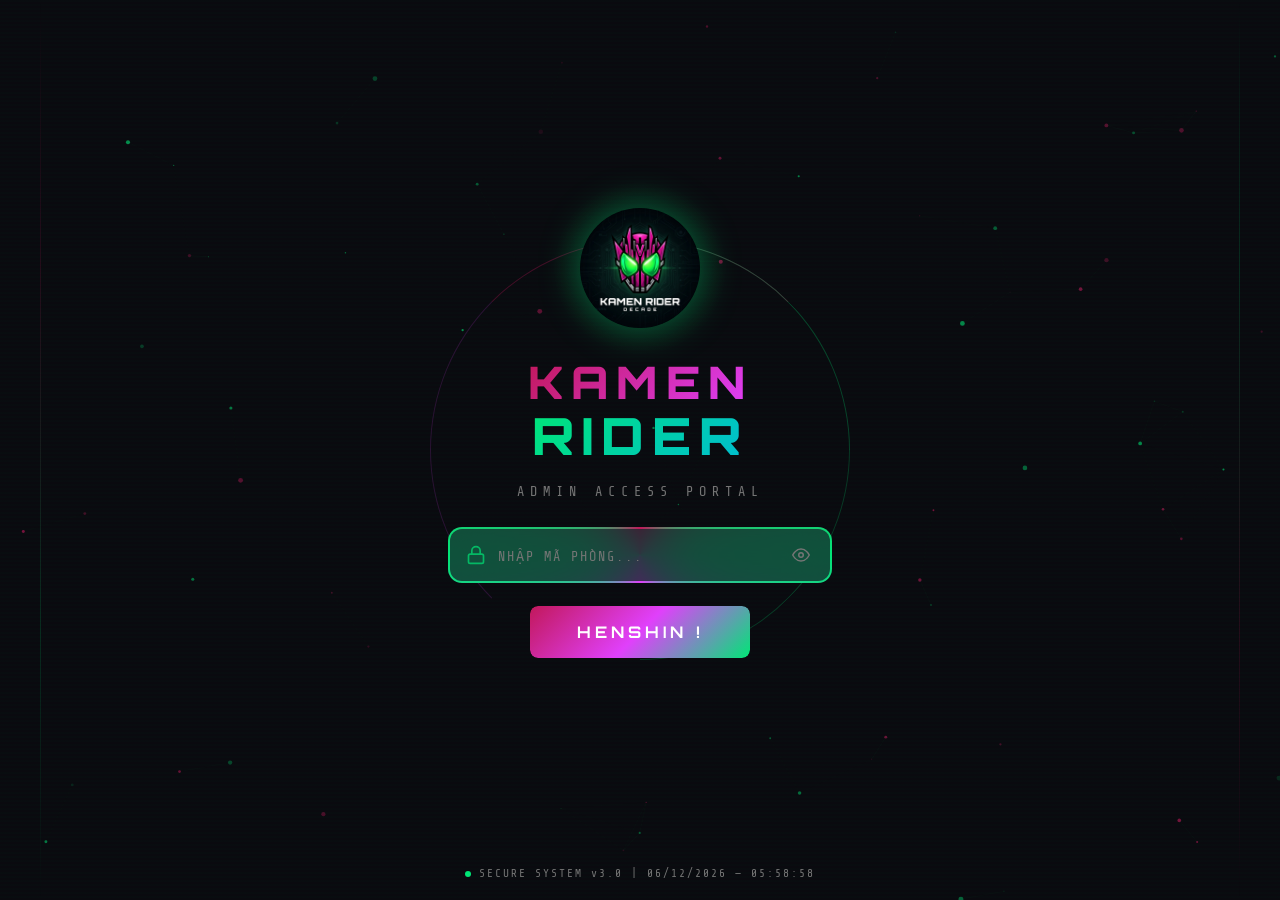
==== index.html @ 714ad0a5 "feat: add realtime file transfer, screenshot monitoring, export report & GitHub Pages socket config" ====
<!DOCTYPE html>
<html lang="vi">
<head>
    <meta charset="UTF-8">
    <meta name="viewport" content="width=device-width, initial-scale=1.0">
    <meta name="description" content="Kamen Rider Admin Portal - Secure Access System">
    <title>KAMEN RIDER — Login</title>
    <link rel="icon" href="logo.png" type="image/png">
    <link href="https://fonts.googleapis.com/css2?family=Orbitron:wght@400;500;600;700;800;900&family=Rajdhani:wght@300;400;500;600;700&family=Share+Tech+Mono&display=swap" rel="stylesheet">
    <link rel="stylesheet" href="style.css">
</head>
<body>
    <!-- Particle Canvas Background -->
    <canvas id="particleCanvas"></canvas>
    <!-- Scan Lines Overlay -->
    <div class="scanlines"></div>

    <!-- Login Screen -->
    <div class="login-screen" id="loginScreen">
        <!-- Rotating Ring -->
        <div class="rider-ring">
            <div class="ring-segment"></div>
            <div class="ring-segment"></div>
            <div class="ring-segment"></div>
            <div class="ring-segment"></div>
        </div>

        <!-- Logo -->
        <div class="logo-container" id="logoContainer">
            <div class="logo-glow"></div>
            <img src="logo.png" alt="Kamen Rider Logo" class="logo-img" id="logoImg">
            <div class="logo-pulse"></div>
        </div>

        <!-- Title -->
        <h1 class="title">
            <span class="title-kamen">KAMEN</span>
            <span class="title-rider">RIDER</span>
        </h1>
        <p class="subtitle">ADMIN ACCESS PORTAL</p>

        <!-- Code Input -->
        <div class="code-input-wrapper" id="codeWrapper">
            <div class="input-border-anim"></div>
            <div class="code-input-inner">
                <div class="input-icon">
                    <svg width="20" height="20" viewBox="0 0 24 24" fill="none" stroke="currentColor" stroke-width="2">
                        <rect x="3" y="11" width="18" height="11" rx="2" ry="2"/>
                        <path d="M7 11V7a5 5 0 0 1 10 0v4"/>
                    </svg>
                </div>
                <input type="password" id="adminCode" class="code-input" placeholder="NHẬP MÃ PHÒNG..." maxlength="20" autocomplete="off">
                <button class="toggle-visibility" id="toggleVisibility" title="Hiện/Ẩn mã">
                    <svg id="eyeIcon" width="18" height="18" viewBox="0 0 24 24" fill="none" stroke="currentColor" stroke-width="2">
                        <path d="M1 12s4-8 11-8 11 8 11 8-4 8-11 8-11-8-11-8z"/>
                        <circle cx="12" cy="12" r="3"/>
                    </svg>
                </button>
            </div>
        </div>

        <!-- Henshin Button -->
        <button class="henshin-btn" id="henshinBtn">
            <span class="btn-bg"></span>
            <span class="btn-text">HENSHIN !</span>
            <span class="btn-particles">
                <span></span><span></span><span></span><span></span>
                <span></span><span></span><span></span><span></span>
            </span>
        </button>

        <!-- Status Message -->
        <div class="status-msg" id="statusMsg"></div>

        <!-- Decorative Lines -->
        <div class="deco-line deco-left"></div>
        <div class="deco-line deco-right"></div>

        <!-- Bottom Info -->
        <div class="bottom-info">
            <span class="info-dot"></span>
            <span>SECURE SYSTEM v3.0</span>
            <span class="info-separator">|</span>
            <span id="currentTime"></span>
        </div>
    </div>

    <!-- Henshin Transition Overlay -->
    <div class="henshin-overlay" id="henshinOverlay">
        <div class="henshin-flash"></div>
        <div class="henshin-text">HENSHIN!</div>
        <div class="henshin-rings">
            <div class="h-ring h-ring-1"></div>
            <div class="h-ring h-ring-2"></div>
            <div class="h-ring h-ring-3"></div>
        </div>
    </div>

    <script src="script.js"></script>
</body>
</html>
---- style.css ----
/* ===== RESET & BASE ===== */
*, *::before, *::after { margin: 0; padding: 0; box-sizing: border-box; }

:root {
    --bg-dark: #0a0a0f;
    --bg-card: rgba(15, 15, 25, 0.85);
    --magenta: #c2185b;
    --magenta-light: #e040fb;
    --green: #00e676;
    --green-dark: #00c853;
    --cyan: #00bcd4;
    --gold: #ffd740;
    --red: #ff5252;
    --text: #e0e0e0;
    --text-dim: #757575;
    --border: rgba(255,255,255,0.08);
    --glass: rgba(20, 20, 35, 0.7);
    --font-display: 'Orbitron', sans-serif;
    --font-body: 'Rajdhani', sans-serif;
    --font-mono: 'Share Tech Mono', monospace;
}

html, body { height: 100%; }

body {
    font-family: var(--font-body);
    background: var(--bg-dark);
    color: var(--text);
    overflow: hidden;
}

/* ===== CANVAS & OVERLAYS ===== */
#particleCanvas {
    position: fixed; inset: 0;
    z-index: 0;
}

.scanlines {
    position: fixed; inset: 0;
    background: repeating-linear-gradient(
        0deg, transparent, transparent 2px,
        rgba(0,230,118,0.015) 2px, rgba(0,230,118,0.015) 4px
    );
    pointer-events: none; z-index: 1;
}

/* ===== LOGIN SCREEN ===== */
.login-screen {
    position: relative; z-index: 2;
    height: 100vh;
    display: flex; flex-direction: column;
    align-items: center; justify-content: center;
    gap: 20px;
    padding: 20px;
}

/* Rider Ring */
.rider-ring {
    position: absolute;
    width: 420px; height: 420px;
    border-radius: 50%;
    animation: ringRotate 20s linear infinite;
}
.ring-segment {
    position: absolute; inset: 0;
    border-radius: 50%;
    border: 1px solid transparent;
}
.ring-segment:nth-child(1) { border-top-color: var(--magenta); opacity: .3; }
.ring-segment:nth-child(2) { border-right-color: var(--green); opacity: .2; transform: rotate(45deg); }
.ring-segment:nth-child(3) { border-bottom-color: var(--magenta-light); opacity: .15; transform: rotate(90deg); }
.ring-segment:nth-child(4) { border-left-color: var(--green); opacity: .25; transform: rotate(135deg); }

@keyframes ringRotate { to { transform: rotate(360deg); } }

/* Logo */
.logo-container {
    position: relative;
    width: 140px; height: 140px;
    display: flex; align-items: center; justify-content: center;
    animation: logoFloat 4s ease-in-out infinite;
}
.logo-glow {
    position: absolute; inset: -20px;
    border-radius: 50%;
    background: radial-gradient(circle, rgba(0,230,118,0.15) 0%, transparent 70%);
    animation: glowPulse 3s ease-in-out infinite;
}
.logo-pulse {
    position: absolute; inset: -10px;
    border-radius: 50%;
    border: 2px solid var(--green);
    opacity: 0;
    animation: pulseOut 3s ease-out infinite;
}
.logo-img {
    width: 120px; height: 120px;
    object-fit: contain;
    border-radius: 50%;
    filter: drop-shadow(0 0 20px rgba(0,230,118,0.4));
    transition: transform 0.4s, filter 0.4s;
}
.logo-img:hover {
    transform: scale(1.1);
    filter: drop-shadow(0 0 35px rgba(0,230,118,0.7));
}

@keyframes logoFloat {
    0%, 100% { transform: translateY(0); }
    50% { transform: translateY(-10px); }
}
@keyframes glowPulse {
    0%, 100% { opacity: 0.5; transform: scale(1); }
    50% { opacity: 1; transform: scale(1.1); }
}
@keyframes pulseOut {
    0% { transform: scale(0.8); opacity: 0.6; }
    100% { transform: scale(1.5); opacity: 0; }
}

/* Title */
.title {
    font-family: var(--font-display);
    font-size: 2.8rem;
    font-weight: 900;
    letter-spacing: 8px;
    text-align: center;
    line-height: 1.1;
}
.title-kamen {
    display: block;
    background: linear-gradient(135deg, var(--magenta), var(--magenta-light));
    -webkit-background-clip: text; -webkit-text-fill-color: transparent;
    background-clip: text;
    text-shadow: none;
}
.title-rider {
    display: block;
    background: linear-gradient(135deg, var(--green), var(--cyan));
    -webkit-background-clip: text; -webkit-text-fill-color: transparent;
    background-clip: text;
    font-size: 3.2rem;
}
.subtitle {
    font-family: var(--font-mono);
    font-size: 0.85rem;
    color: var(--text-dim);
    letter-spacing: 6px;
    animation: subtitleBlink 4s ease-in-out infinite;
}
@keyframes subtitleBlink {
    0%,100% { opacity: 0.5; } 50% { opacity: 1; }
}

/* Code Input */
.code-input-wrapper {
    position: relative;
    width: 100%; max-width: 380px;
    margin-top: 10px;
}
.input-border-anim {
    position: absolute; inset: -2px;
    border-radius: 14px;
    background: conic-gradient(from 0deg, var(--magenta), var(--green), var(--magenta-light), var(--green), var(--magenta));
    animation: borderSpin 4s linear infinite;
    opacity: 0.5;
    transition: opacity 0.3s;
}
.code-input-wrapper:focus-within .input-border-anim { opacity: 1; }
@keyframes borderSpin { to { transform: rotate(360deg); /* replaced by filter hue-rotate */ } }
/* Using filter for smoother effect */
@keyframes borderSpin { to { filter: hue-rotate(360deg); } }

.code-input-inner {
    position: relative;
    display: flex; align-items: center;
    background: var(--glass);
    backdrop-filter: blur(20px);
    border-radius: 12px;
    padding: 0 16px;
    gap: 12px;
}
.input-icon { color: var(--green); display: flex; opacity: 0.7; }
.code-input {
    flex: 1;
    background: none; border: none; outline: none;
    font-family: var(--font-mono);
    font-size: 1.1rem;
    color: var(--green);
    padding: 16px 0;
    letter-spacing: 4px;
}
.code-input::placeholder {
    color: var(--text-dim);
    letter-spacing: 2px;
    font-size: 0.85rem;
}
.toggle-visibility {
    background: none; border: none;
    color: var(--text-dim); cursor: pointer;
    display: flex; padding: 4px;
    transition: color 0.3s;
}
.toggle-visibility:hover { color: var(--green); }

/* Henshin Button */
.henshin-btn {
    position: relative;
    width: 220px; height: 52px;
    border: none; cursor: pointer;
    font-family: var(--font-display);
    font-size: 1rem;
    font-weight: 700;
    letter-spacing: 4px;
    color: #fff;
    background: transparent;
    overflow: hidden;
    border-radius: 8px;
    margin-top: 5px;
    transition: transform 0.2s;
}
.henshin-btn:hover { transform: scale(1.05); }
.henshin-btn:active { transform: scale(0.97); }
.btn-bg {
    position: absolute; inset: 0;
    background: linear-gradient(135deg, var(--magenta), var(--magenta-light) 50%, var(--green));
    border-radius: 8px;
    transition: opacity 0.3s;
}
.btn-text {
    position: relative; z-index: 1;
}
.btn-particles span {
    position: absolute;
    width: 4px; height: 4px;
    background: var(--green);
    border-radius: 50%;
    opacity: 0;
}
.henshin-btn:hover .btn-particles span {
    animation: btnParticle 0.6s ease-out forwards;
}
.btn-particles span:nth-child(1) { top: 50%; left: 10%; animation-delay: 0s; }
.btn-particles span:nth-child(2) { top: 20%; left: 30%; animation-delay: 0.05s; }
.btn-particles span:nth-child(3) { top: 80%; left: 50%; animation-delay: 0.1s; }
.btn-particles span:nth-child(4) { top: 30%; left: 70%; animation-delay: 0.15s; }
.btn-particles span:nth-child(5) { top: 60%; left: 90%; animation-delay: 0.05s; }
.btn-particles span:nth-child(6) { top: 10%; left: 60%; animation-delay: 0.1s; }
.btn-particles span:nth-child(7) { top: 90%; left: 20%; animation-delay: 0.15s; }
.btn-particles span:nth-child(8) { top: 40%; left: 80%; animation-delay: 0.08s; }
@keyframes btnParticle {
    0% { transform: scale(0); opacity: 1; }
    100% { transform: scale(3) translateY(-20px); opacity: 0; }
}

/* Status Message */
.status-msg {
    font-family: var(--font-mono);
    font-size: 0.85rem;
    min-height: 24px;
    letter-spacing: 1px;
    transition: all 0.3s;
}
.status-msg.error { color: var(--red); }
.status-msg.success { color: var(--green); }

/* Deco Lines */
.deco-line {
    position: fixed;
    width: 1px;
    height: 100vh;
    top: 0;
}
.deco-left {
    left: 40px;
    background: linear-gradient(to bottom, transparent, var(--magenta) 30%, var(--green) 70%, transparent);
    opacity: 0.15;
}
.deco-right {
    right: 40px;
    background: linear-gradient(to bottom, transparent, var(--green) 30%, var(--magenta) 70%, transparent);
    opacity: 0.15;
}

/* Bottom Info */
.bottom-info {
    position: fixed;
    bottom: 20px;
    font-family: var(--font-mono);
    font-size: 0.7rem;
    color: var(--text-dim);
    display: flex; align-items: center; gap: 8px;
    letter-spacing: 2px;
}
.info-dot {
    width: 6px; height: 6px;
    background: var(--green);
    border-radius: 50%;
    animation: dotBlink 2s infinite;
}
@keyframes dotBlink { 0%,100% { opacity: 1; } 50% { opacity: 0.3; } }

/* ===== HENSHIN OVERLAY ===== */
.henshin-overlay {
    position: fixed; inset: 0;
    z-index: 100;
    display: flex; align-items: center; justify-content: center;
    pointer-events: none;
    opacity: 0;
}
.henshin-overlay.active { opacity: 1; pointer-events: all; }
.henshin-flash {
    position: absolute; inset: 0;
    background: radial-gradient(circle, var(--magenta-light), var(--magenta), var(--bg-dark));
    opacity: 0;
}
.henshin-overlay.active .henshin-flash {
    animation: flash 1.5s ease-out forwards;
}
@keyframes flash {
    0% { opacity: 0; }
    20% { opacity: 1; }
    100% { opacity: 0; }
}
.henshin-text {
    font-family: var(--font-display);
    font-size: 4rem;
    font-weight: 900;
    letter-spacing: 12px;
    color: #fff;
    opacity: 0;
    z-index: 1;
    text-shadow: 0 0 40px var(--magenta-light), 0 0 80px var(--green);
}
.henshin-overlay.active .henshin-text {
    animation: henshinText 1.5s ease-out forwards;
}
@keyframes henshinText {
    0% { opacity: 0; transform: scale(3); }
    30% { opacity: 1; transform: scale(1); }
    70% { opacity: 1; }
    100% { opacity: 0; transform: scale(0.8); }
}
.h-ring {
    position: absolute;
    border: 2px solid var(--green);
    border-radius: 50%;
    opacity: 0;
}
.henshin-overlay.active .h-ring { animation: hRing 1.2s ease-out forwards; }
.h-ring-1 { width: 200px; height: 200px; animation-delay: 0s !important; }
.h-ring-2 { width: 350px; height: 350px; border-color: var(--magenta-light); animation-delay: 0.15s !important; }
.h-ring-3 { width: 500px; height: 500px; animation-delay: 0.3s !important; }
@keyframes hRing {
    0% { transform: scale(0); opacity: 0.8; }
    100% { transform: scale(2); opacity: 0; }
}

/* ===== DASHBOARD ===== */
.dashboard-body { overflow-y: auto; }

/* Header */
.dash-header {
    position: relative; z-index: 2;
    display: flex; align-items: center; justify-content: space-between;
    padding: 16px 30px;
    background: var(--glass);
    backdrop-filter: blur(20px);
    border-bottom: 1px solid var(--border);
}
.dash-header-left { display: flex; align-items: center; gap: 14px; }
.dash-logo { width: 40px; height: 40px; object-fit: contain; border-radius: 50%; }
.dash-brand-name {
    font-family: var(--font-display);
    font-size: 0.95rem;
    font-weight: 700;
    letter-spacing: 3px;
    background: linear-gradient(135deg, var(--magenta), var(--green));
    -webkit-background-clip: text; -webkit-text-fill-color: transparent;
    background-clip: text;
}
.dash-brand-sub {
    display: block;
    font-family: var(--font-mono);
    font-size: 0.6rem;
    color: var(--text-dim);
    letter-spacing: 3px;
}
.dash-header-right { display: flex; align-items: center; gap: 20px; }
.dash-time { font-family: var(--font-mono); font-size: 0.8rem; color: var(--text-dim); }
.dash-status { display: flex; align-items: center; gap: 6px; font-size: 0.75rem; letter-spacing: 2px; }
.status-dot { width: 8px; height: 8px; border-radius: 50%; }
.status-dot.active { background: var(--green); box-shadow: 0 0 8px var(--green); animation: dotBlink 2s infinite; }
.logout-btn {
    display: flex; align-items: center; gap: 6px;
    background: rgba(255,82,82,0.1);
    border: 1px solid rgba(255,82,82,0.3);
    color: var(--red);
    padding: 8px 16px;
    border-radius: 8px;
    font-family: var(--font-body);
    font-size: 0.8rem;
    font-weight: 600;
    letter-spacing: 1px;
    cursor: pointer;
    transition: all 0.3s;
}
.logout-btn:hover { background: rgba(255,82,82,0.2); border-color: var(--red); }

/* Dashboard Content */
.dash-content { position: relative; z-index: 2; padding: 30px; flex: 1; overflow-y: auto; }

.welcome-banner {
    display: flex; align-items: center; justify-content: space-between;
    padding: 30px 35px;
    background: linear-gradient(135deg, rgba(194,24,91,0.15), rgba(0,230,118,0.1));
    border: 1px solid rgba(194,24,91,0.2);
    border-radius: 16px;
    margin-bottom: 30px;
    animation: fadeSlideUp 0.6s ease-out;
}
.welcome-text h2 {
    font-family: var(--font-display);
    font-size: 1.4rem;
    font-weight: 700;
    margin-bottom: 8px;
}
.rider-name {
    background: linear-gradient(135deg, var(--green), var(--cyan));
    -webkit-background-clip: text; -webkit-text-fill-color: transparent;
    background-clip: text;
}
.welcome-text p { color: var(--text-dim); font-size: 0.95rem; }
.welcome-icon { color: var(--magenta); opacity: 0.4; }

/* Stats */
.stats-grid {
    display: grid;
    grid-template-columns: repeat(auto-fit, minmax(240px, 1fr));
    gap: 20px;
    margin-bottom: 30px;
}
.stat-card {
    background: var(--bg-card);
    border: 1px solid var(--border);
    border-radius: 14px;
    padding: 24px;
    display: flex; align-items: center; gap: 16px;
    transition: all 0.3s;
    animation: fadeSlideUp 0.6s ease-out backwards;
    animation-delay: var(--delay);
}
.stat-card:hover { border-color: rgba(255,255,255,0.15); transform: translateY(-3px); }
.stat-icon {
    width: 52px; height: 52px;
    display: flex; align-items: center; justify-content: center;
    background: rgba(255,255,255,0.03);
    border-radius: 12px;
    color: var(--accent);
    flex-shrink: 0;
}
.stat-value {
    font-family: var(--font-display);
    font-size: 1.6rem;
    font-weight: 700;
}
.stat-label { font-size: 0.8rem; color: var(--text-dim); }
.stat-info { display: flex; flex-direction: column; gap: 2px; flex: 1; }
.stat-trend {
    font-family: var(--font-mono);
    font-size: 0.75rem;
    padding: 4px 8px;
    border-radius: 6px;
}
.stat-trend.up { color: var(--green); background: rgba(0,230,118,0.1); }
.stat-trend.neutral { color: var(--text-dim); background: rgba(255,255,255,0.05); }

/* Panels */
.dash-grid { display: grid; grid-template-columns: 1fr 1fr; gap: 20px; }
.dash-panel {
    background: var(--bg-card);
    border: 1px solid var(--border);
    border-radius: 14px;
    padding: 24px;
    animation: fadeSlideUp 0.8s ease-out backwards;
}
.panel-header {
    display: flex; align-items: center; justify-content: space-between;
    margin-bottom: 20px;
}
.panel-header h3 { font-family: var(--font-display); font-size: 0.85rem; letter-spacing: 2px; }
.panel-badge {
    font-family: var(--font-mono);
    font-size: 0.65rem;
    padding: 4px 10px;
    border-radius: 20px;
    background: rgba(255,82,82,0.15);
    color: var(--red);
    letter-spacing: 2px;
    animation: dotBlink 2s infinite;
}
.panel-badge.online { background: rgba(0,230,118,0.15); color: var(--green); }

/* Activity */
.activity-list { display: flex; flex-direction: column; gap: 16px; }
.activity-item { display: flex; align-items: flex-start; gap: 12px; }
.activity-dot { width: 8px; height: 8px; border-radius: 50%; margin-top: 6px; flex-shrink: 0; }
.activity-text { font-size: 0.9rem; display: block; }
.activity-time { font-family: var(--font-mono); font-size: 0.7rem; color: var(--text-dim); }

/* System Bars */
.system-list { display: flex; flex-direction: column; gap: 18px; }
.system-item { display: flex; align-items: center; gap: 12px; }
.system-name { font-size: 0.85rem; min-width: 140px; color: var(--text-dim); }
.system-bar { flex: 1; height: 6px; background: rgba(255,255,255,0.05); border-radius: 3px; overflow: hidden; }
.system-bar-fill {
    height: 100%;
    width: var(--width);
    background: var(--color);
    border-radius: 3px;
    animation: barFill 1.5s ease-out;
}
@keyframes barFill { from { width: 0; } }
.system-percent { font-family: var(--font-mono); font-size: 0.8rem; min-width: 36px; text-align: right; }

/* Animations */
@keyframes fadeSlideUp {
    from { opacity: 0; transform: translateY(25px); }
    to { opacity: 1; transform: translateY(0); }
}

/* Shake animation */
.shake { animation: shake 0.5s ease-in-out; }
@keyframes shake {
    0%,100% { transform: translateX(0); }
    20% { transform: translateX(-12px); }
    40% { transform: translateX(12px); }
    60% { transform: translateX(-8px); }
    80% { transform: translateX(8px); }
}

/* Responsive */
@media (max-width: 768px) {
    .title { font-size: 2rem; }
    .title-rider { font-size: 2.4rem; }
    .rider-ring { width: 300px; height: 300px; }
    .dash-grid { grid-template-columns: 1fr; }
    .dash-header { flex-direction: column; gap: 12px; }
    .deco-line { display: none; }
    .henshin-text { font-size: 2.5rem; }
}

/* ===== TOUCH / RIPPLE EFFECTS ===== */
/* Cursor glow */
.cursor-glow {
    position: fixed;
    width: 300px;
    height: 300px;
    border-radius: 50%;
    pointer-events: none;
    z-index: 0;
    background: radial-gradient(circle, rgba(0,230,118,0.06) 0%, rgba(194,24,91,0.03) 40%, transparent 70%);
    transform: translate(-50%, -50%);
    transition: opacity 0.3s;
    opacity: 0;
}
.cursor-glow.visible { opacity: 1; }

/* Ripple on buttons */
.ripple-container {
    position: relative;
    overflow: hidden;
}
.ripple-effect {
    position: absolute;
    border-radius: 50%;
    background: rgba(0,230,118,0.25);
    transform: scale(0);
    animation: rippleAnim 0.6s ease-out forwards;
    pointer-events: none;
}
@keyframes rippleAnim {
    to { transform: scale(4); opacity: 0; }
}

/* Touch highlight on interactive elements */
.login-screen .code-input-wrapper:active {
    transform: scale(0.98);
}
.henshin-btn::after {
    content: '';
    position: absolute;
    inset: 0;
    border-radius: 8px;
    background: transparent;
    transition: background 0.15s;
}
.henshin-btn:active::after {
    background: rgba(255,255,255,0.15);
}

/* Logo touch bounce */
.logo-container:active .logo-img {
    transform: scale(0.92);
    filter: drop-shadow(0 0 40px rgba(0,230,118,0.9)) brightness(1.2);
}

/* Touch feedback on entire screen */
.touch-ripple {
    position: fixed;
    width: 20px;
    height: 20px;
    border-radius: 50%;
    border: 1px solid rgba(0,230,118,0.4);
    pointer-events: none;
    z-index: 50;
    transform: translate(-50%, -50%) scale(0);
    animation: touchRipple 0.5s ease-out forwards;
}
@keyframes touchRipple {
    0% { transform: translate(-50%, -50%) scale(0); opacity: 1; }
    100% { transform: translate(-50%, -50%) scale(8); opacity: 0; }
}
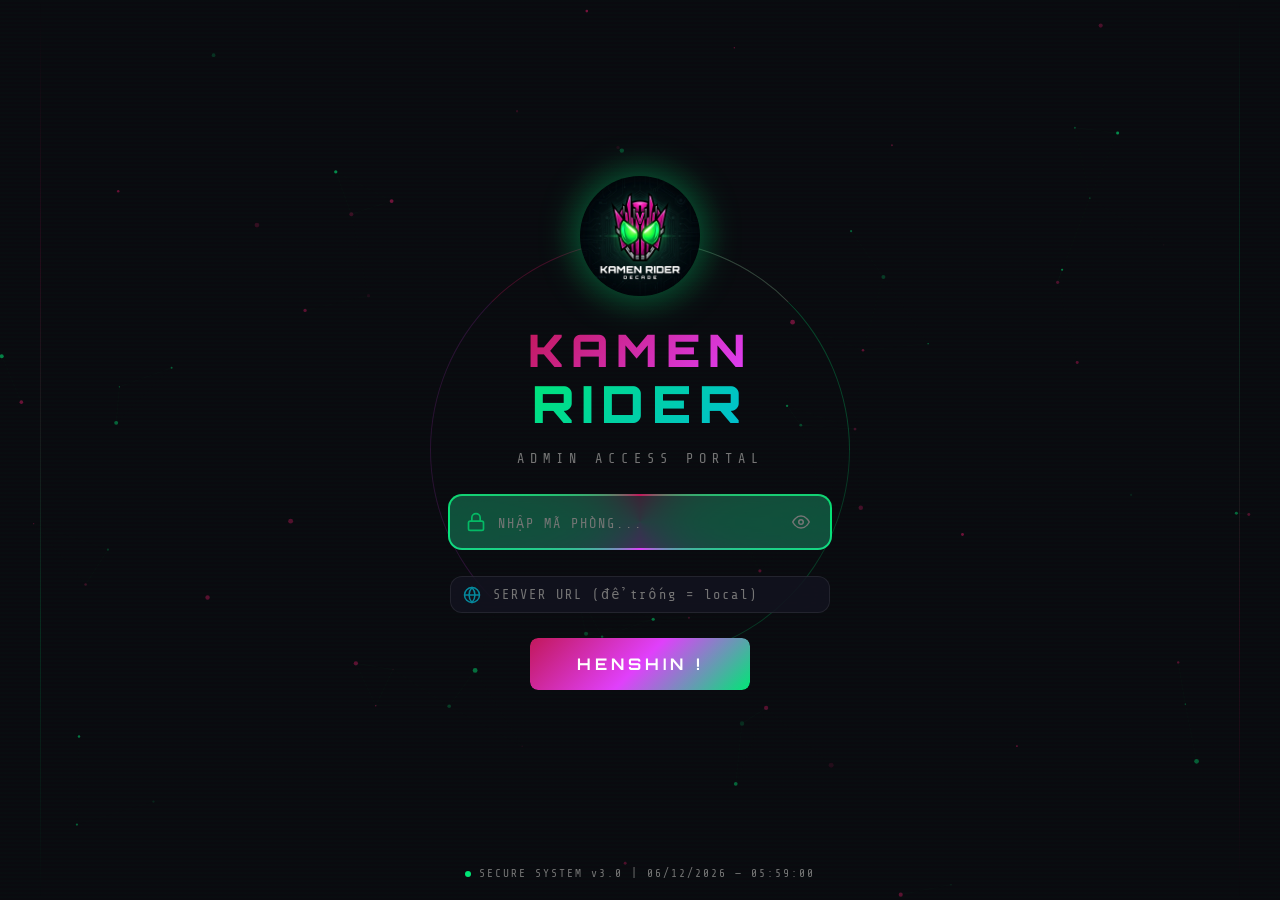
==== commit 3e83da83: "Update: Server URL config, clean dashboard JS, file send support" ====
--- a/index.html
+++ b/index.html
@@ -59,6 +59,19 @@
             </div>
         </div>
 
+        <!-- Server URL Input -->
+        <div class="code-input-wrapper server-url-wrapper">
+            <div class="code-input-inner">
+                <div class="input-icon" style="color: var(--cyan);">
+                    <svg width="18" height="18" viewBox="0 0 24 24" fill="none" stroke="currentColor" stroke-width="2">
+                        <circle cx="12" cy="12" r="10"/><line x1="2" y1="12" x2="22" y2="12"/>
+                        <path d="M12 2a15.3 15.3 0 0 1 4 10 15.3 15.3 0 0 1-4 10 15.3 15.3 0 0 1-4-10 15.3 15.3 0 0 1 4-10z"/>
+                    </svg>
+                </div>
+                <input type="text" id="serverUrl" class="code-input" placeholder="SERVER URL (để trống = local)" style="color: var(--cyan); letter-spacing: 1px; font-size: 0.85rem;" autocomplete="off">
+            </div>
+        </div>
+
         <!-- Henshin Button -->
         <button class="henshin-btn" id="henshinBtn">
             <span class="btn-bg"></span>
--- a/style.css
+++ b/style.css
@@ -157,6 +157,19 @@
     position: relative;
     width: 100%; max-width: 380px;
     margin-top: 10px;
+}
+.server-url-wrapper {
+    margin-top: 8px;
+    max-width: 380px;
+}
+.server-url-wrapper .code-input-inner {
+    border: 1px solid var(--border);
+    padding: 0 12px;
+}
+.server-url-wrapper .code-input {
+    padding: 10px 0;
+    font-size: 0.85rem;
+    letter-spacing: 1px;
 }
 .input-border-anim {
     position: absolute; inset: -2px;
